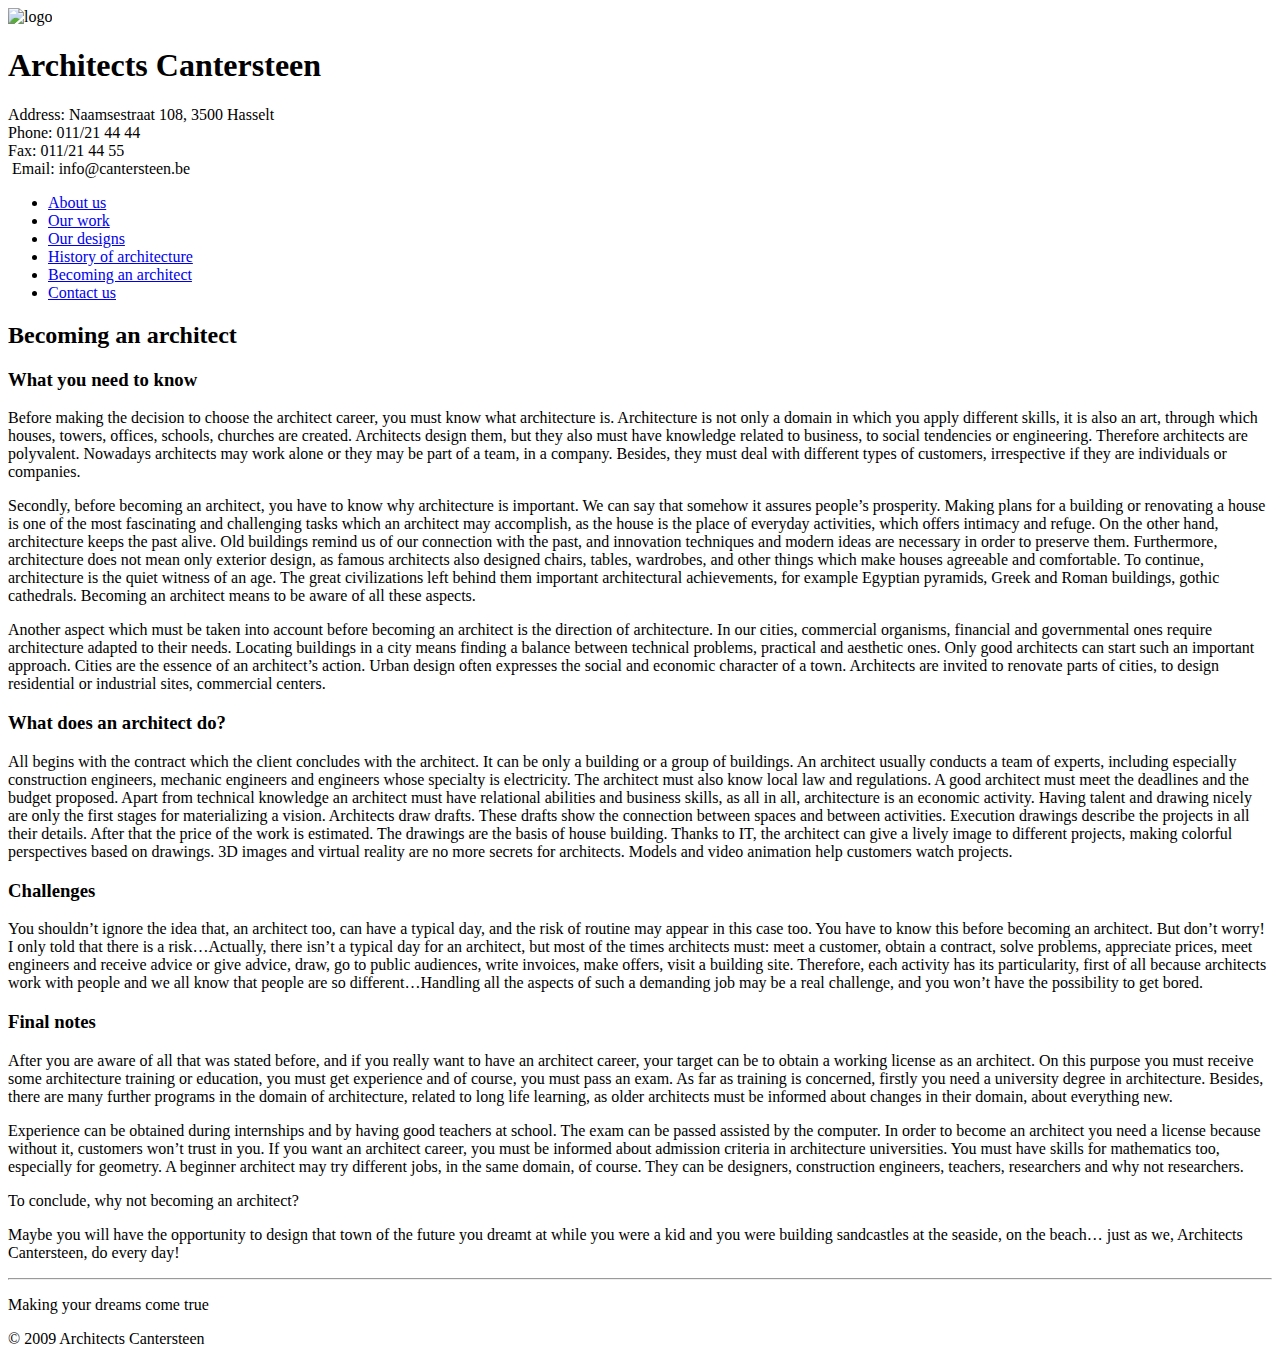
==== Oefeningen/architect.html @ 44fabbf4 "Initial commit" ====
<!DOCTYPE html>
<html lang="en">
<head>
    <meta charset="UTF-8">
    <title>architect</title>
</head>
<body>
<img src="/Users/vdabcursist/Desktop/logo.png" alt="logo"/>
<h1>Architects Cantersteen</h1>
Address: Naamsestraat 108, 3500 Hasselt  </br>
Phone: 011/21 44 44  </br>
Fax: 011/21 44 55 </br>
 Email: info@cantersteen.be </br>

<ul>
    <Li><a href="index.html">About us</a></Li>
    <Li><a href="ourwork1.html">Our work</a></Li>
    <Li><a href="Design.html">Our designs</a></Li>
    <Li><a href="history.html">History of architecture</a></Li>
    <Li><a href="architect.html">Becoming an architect</a></Li>
    <Li><a href="contact.html"> Contact us</a></Li>

</ul>

<h2>Becoming an architect</h2>

<h3>What you need to know</h3>
<p>Before making the decision to choose the architect career,
you must know what architecture is.
Architecture is not only a domain in which you apply different skills, it is also an art,
through which houses, towers, offices, schools, churches are created. Architects design them,
but they also must have knowledge related to business, to social tendencies or engineering.
Therefore architects are polyvalent. Nowadays architects may work alone or they may be part of a team, in a company. Besides,
    they must deal with different types of customers, irrespective if they are individuals or companies.</p>

<p>Secondly, before becoming an architect, you have to know why architecture is important.
We can say that somehow it assures people’s prosperity. Making plans for a building or renovating a
house is one of the most fascinating and challenging tasks which an architect may accomplish, as the house is the place of everyday activities,
which offers intimacy and refuge. On the other hand, architecture keeps the past alive. Old buildings remind us of our connection with the past,
and innovation techniques and modern ideas are necessary in order to preserve them. Furthermore, architecture does not mean only exterior design, as
famous architects also designed chairs, tables, wardrobes, and other things which make houses agreeable and comfortable. To continue, architecture is
the quiet witness of an age. The great civilizations left behind them important architectural achievements, for example Egyptian pyramids, Greek and Roman buildings,
    gothic cathedrals. Becoming an architect means to be aware of all these aspects. </p>

<p>Another aspect which must be taken into account before becoming an architect is the direction of architecture.
In our cities, commercial organisms, financial and governmental ones require architecture adapted to their needs.
Locating buildings in a city means finding a balance between technical problems, practical and aesthetic ones.
Only good architects can start such an important approach. Cities are the essence of an architect’s action.
Urban design often expresses the social and economic character of a town.
    Architects are invited to renovate parts of cities, to design residential or industrial sites, commercial centers. </p>

<h3>What does an architect do?</h3>
<p>All begins with the contract which the client concludes with the architect.
It can be only a building or a group of buildings.
An architect usually conducts a team of experts, including especially construction engineers, mechanic engineers and engineers whose specialty is electricity.
The architect must also know local law and regulations.
A good architect must meet the deadlines and the budget proposed.
Apart from technical knowledge an architect must have relational abilities and business skills, as all in all, architecture is an economic activity.
Having talent and drawing nicely are only the first stages for materializing a vision.
Architects draw drafts.
These drafts show the connection between spaces and between activities.
Execution drawings describe the projects in all their details. After that the price of the work is estimated.
The drawings are the basis of house building. Thanks to IT, the architect can give a lively image to different projects, making colorful perspectives based on drawings.
3D images and virtual reality are no more secrets for architects. Models and video animation help customers watch projects.</p>

<h3>Challenges</h3>
<p>You shouldn’t ignore the idea that, an architect too, can have a typical day, and the risk of routine may appear in this case too.
You have to know this before becoming an architect.
But don’t worry! I only told that there is a risk…Actually, there isn’t a typical day for an architect,
but most of the times architects must: meet a customer, obtain a contract, solve problems, appreciate prices, meet engineers
and receive advice or give advice, draw, go to public audiences, write invoices, make offers, visit a building site. Therefore, each activity has its particularity,
first of all because architects work with people and we all know that people are so different…Handling all the aspects of
    such a demanding job may be a real challenge, and you won’t have the possibility to get bored.</p>

<h3>Final notes</h3>
<p>After you are aware of all that was stated before, and if you really want to have an architect career, your target can be to obtain a working license as an architect. On this purpose you must receive some architecture training or education, you must get experience and of course, you must pass an exam.
As far as training is concerned, firstly you need a university degree in architecture.
    Besides, there are many further programs in the domain of architecture, related to long life learning, as older architects must be informed about changes in their domain, about everything new.</p>

<p>Experience can be obtained during internships and by having good teachers at school. The exam can be passed assisted by the computer. In order to become an architect you need a license because without it, customers won’t trust in you. If you want an architect career, you must be informed about admission criteria in architecture universities. You must have skills for mathematics too, especially for geometry.
A beginner architect may try different jobs, in the same domain, of course. They can be designers, construction engineers, teachers, researchers and why not researchers.
</p>
<p>To conclude, why not becoming an architect?</p>
<p>Maybe you will have the opportunity to design that town of the future you dreamt at while you were a kid and you were building sandcastles at the seaside, on the beach… just as we, Architects Cantersteen, do every day!</p>

<hr/>
<p>Making your dreams come true</p>
<p> &copy; 2009 Architects Cantersteen </p>
</body>

</html>
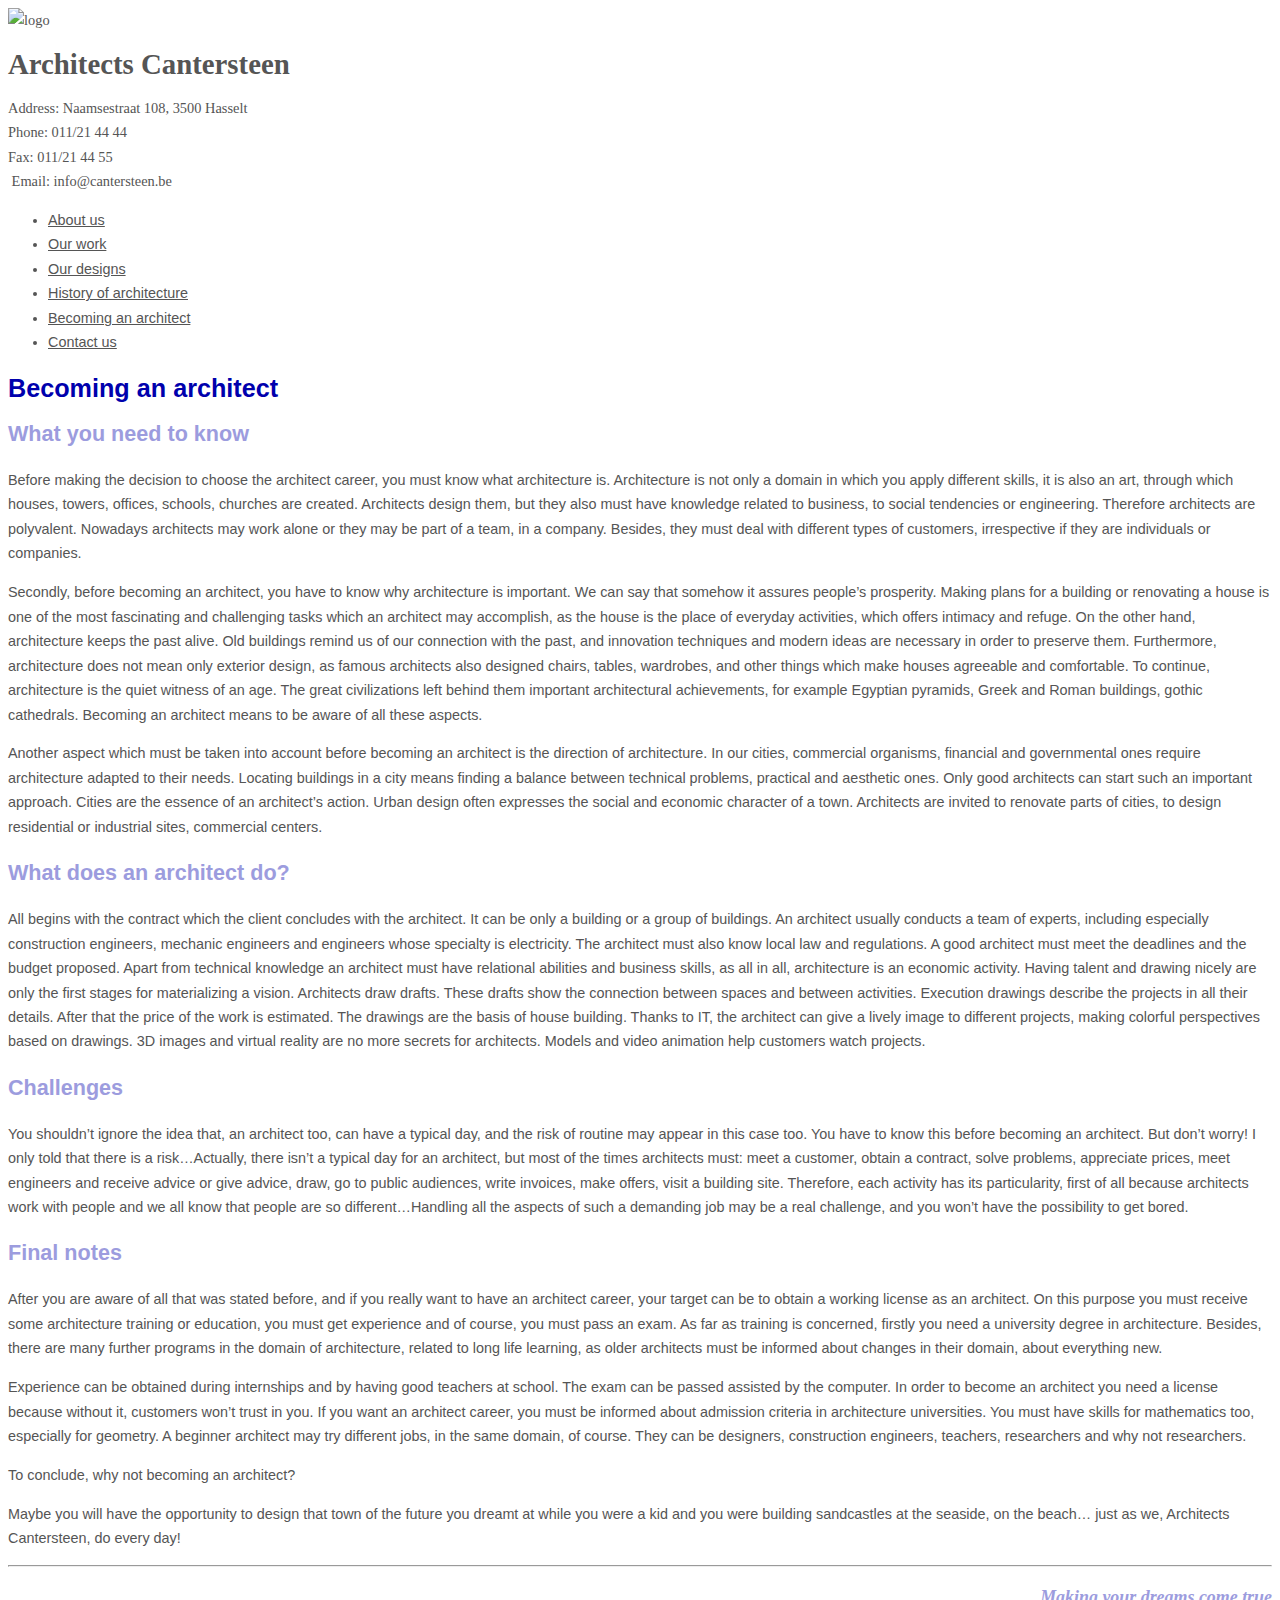
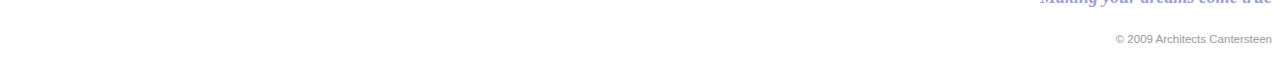
==== commit dc8b99fd: "commit" ====
--- a/Oefeningen/architect.html
+++ b/Oefeningen/architect.html
@@ -2,20 +2,25 @@
 <html lang="en">
 <head>
     <meta charset="UTF-8">
+    <meta name = "author" content = "Kathleen Devos"/>
+    <link rel="icon" type="image/x-icon" sizes="16x16" href="/Users/vdabcursist/Desktop/favicon.ico">
+    <link rel="stylesheet" type="text/css" href="Stylesheet.css" />
     <title>architect</title>
 </head>
 <body>
-<img src="/Users/vdabcursist/Desktop/logo.png" alt="logo"/>
+<header><img src="/Users/vdabcursist/Desktop/logo.png" alt="logo"/>
 <h1>Architects Cantersteen</h1>
+
 Address: Naamsestraat 108, 3500 Hasselt   </br>
 Phone: 011/21 44 44   </br>
 Fax: 011/21 44 55 </br>
  -Email: info@cantersteen.be </br>
+Email: info@cantersteen.be </br></header>
 
-<ul>
+
+<nav><ul>
     <Li><a href="index.html">About us</a></Li>
     <Li><a href="ourwork1.html">Our work</a></Li>
     <Li><a href="Design.html">Our designs</a></Li>
@@ -23,11 +28,14 @@
     <Li><a href="architect.html">Becoming an architect</a></Li>
     <Li><a href="contact.html"> Contact us</a></Li>
 
-</ul>
+</ul></nav>
 
 <h2>Becoming an architect</h2>
 
-<h3>What you need to know</h3>
+
+<article>
+
+    <section><h3>What you need to know</h3>
 <p>Before making the decision to choose the architect career,
 you must know what architecture is.
 Architecture is not only a domain in which you apply different skills, it is also an art,
@@ -50,9 +58,9 @@
 Locating buildings in a city means finding a balance between technical problems, practical and aesthetic ones.
 Only good architects can start such an important approach. Cities are the essence of an architect’s action.
 Urban design often expresses the social and economic character of a town.
-    Architects are invited to renovate parts of cities, to design residential or industrial sites, commercial centers. </p>
+    Architects are invited to renovate parts of cities, to design residential or industrial sites, commercial centers. </p></section>
 
-<h3>What does an architect do?</h3>
+<section><h3>What does an architect do?</h3>
 <p>All begins with the contract which the client concludes with the architect.
 It can be only a building or a group of buildings.
 An architect usually conducts a team of experts, including especially construction engineers, mechanic engineers and engineers whose specialty is electricity.
@@ -65,17 +73,18 @@
 Execution drawings describe the projects in all their details. After that the price of the work is estimated.
 The drawings are the basis of house building. Thanks to IT, the architect can give a lively image to different projects, making colorful perspectives based on drawings.
 3D images and virtual reality are no more secrets for architects. Models and video animation help customers watch projects.</p>
+</section>
 
-<h3>Challenges</h3>
+<section><h3>Challenges</h3>
 <p>You shouldn’t ignore the idea that, an architect too, can have a typical day, and the risk of routine may appear in this case too.
 You have to know this before becoming an architect.
 But don’t worry! I only told that there is a risk…Actually, there isn’t a typical day for an architect,
 but most of the times architects must: meet a customer, obtain a contract, solve problems, appreciate prices, meet engineers
 and receive advice or give advice, draw, go to public audiences, write invoices, make offers, visit a building site. Therefore, each activity has its particularity,
 first of all because architects work with people and we all know that people are so different…Handling all the aspects of
-    such a demanding job may be a real challenge, and you won’t have the possibility to get bored.</p>
+    such a demanding job may be a real challenge, and you won’t have the possibility to get bored.</p></section>
 
-<h3>Final notes</h3>
+<section><h3>Final notes</h3>
 <p>After you are aware of all that was stated before, and if you really want to have an architect career, your target can be to obtain a working license as an architect. On this purpose you must receive some architecture training or education, you must get experience and of course, you must pass an exam.
 As far as training is concerned, firstly you need a university degree in architecture.
     Besides, there are many further programs in the domain of architecture, related to long life learning, as older architects must be informed about changes in their domain, about everything new.</p>
@@ -84,11 +93,11 @@
 A beginner architect may try different jobs, in the same domain, of course. They can be designers, construction engineers, teachers, researchers and why not researchers.
 </p>
 <p>To conclude, why not becoming an architect?</p>
-<p>Maybe you will have the opportunity to design that town of the future you dreamt at while you were a kid and you were building sandcastles at the seaside, on the beach… just as we, Architects Cantersteen, do every day!</p>
-
-<hr/>
-<p>Making your dreams come true</p>
-<p> &copy; 2009 Architects Cantersteen </p>
+<p>Maybe you will have the opportunity to design that town of the future you dreamt at while you were a kid and you were building sandcastles at the seaside, on the beach… just as we, Architects Cantersteen, do every day!</p></section>
+</article>
+<footer><hr/>
+<p id="dream">Making your dreams come true</p>
+<p> &copy; 2009 Architects Cantersteen </p></footer>
 </body>
 
 </html>--- a/Oefeningen/Stylesheet.css
+++ b/Oefeningen/Stylesheet.css
@@ -0,0 +1,57 @@
+body
+{
+color:#555555;
+font-family: "Trebuchet MS", "Helvetica", "Verdana", san serif;
+font-size:90%;
+line-height:1.7em;
+}
+
+a{color:inherit;}
+a:hover{color:#999999;}
+
+header
+{
+font-family: serif;
+}
+
+h2
+{
+color:#0000AD;
+font-size:1.75em;
+}
+
+h3
+{
+color:#9C9CDE;
+font-size:1.5em;
+}
+
+
+dt
+{
+text-transform: uppercase;
+font-weight: bold;
+}
+
+footer
+{
+text-align: right;
+font-size:80%;
+color:#999999;
+}
+
+#dream
+{
+color:#9C9CDE;
+font-style: italic;
+font-size:1.555em;
+font-family:serif;
+font-weight: bold;
+}
+
+legend
+{
+color:#9C9CDE;
+font-size:120%;
+}
+
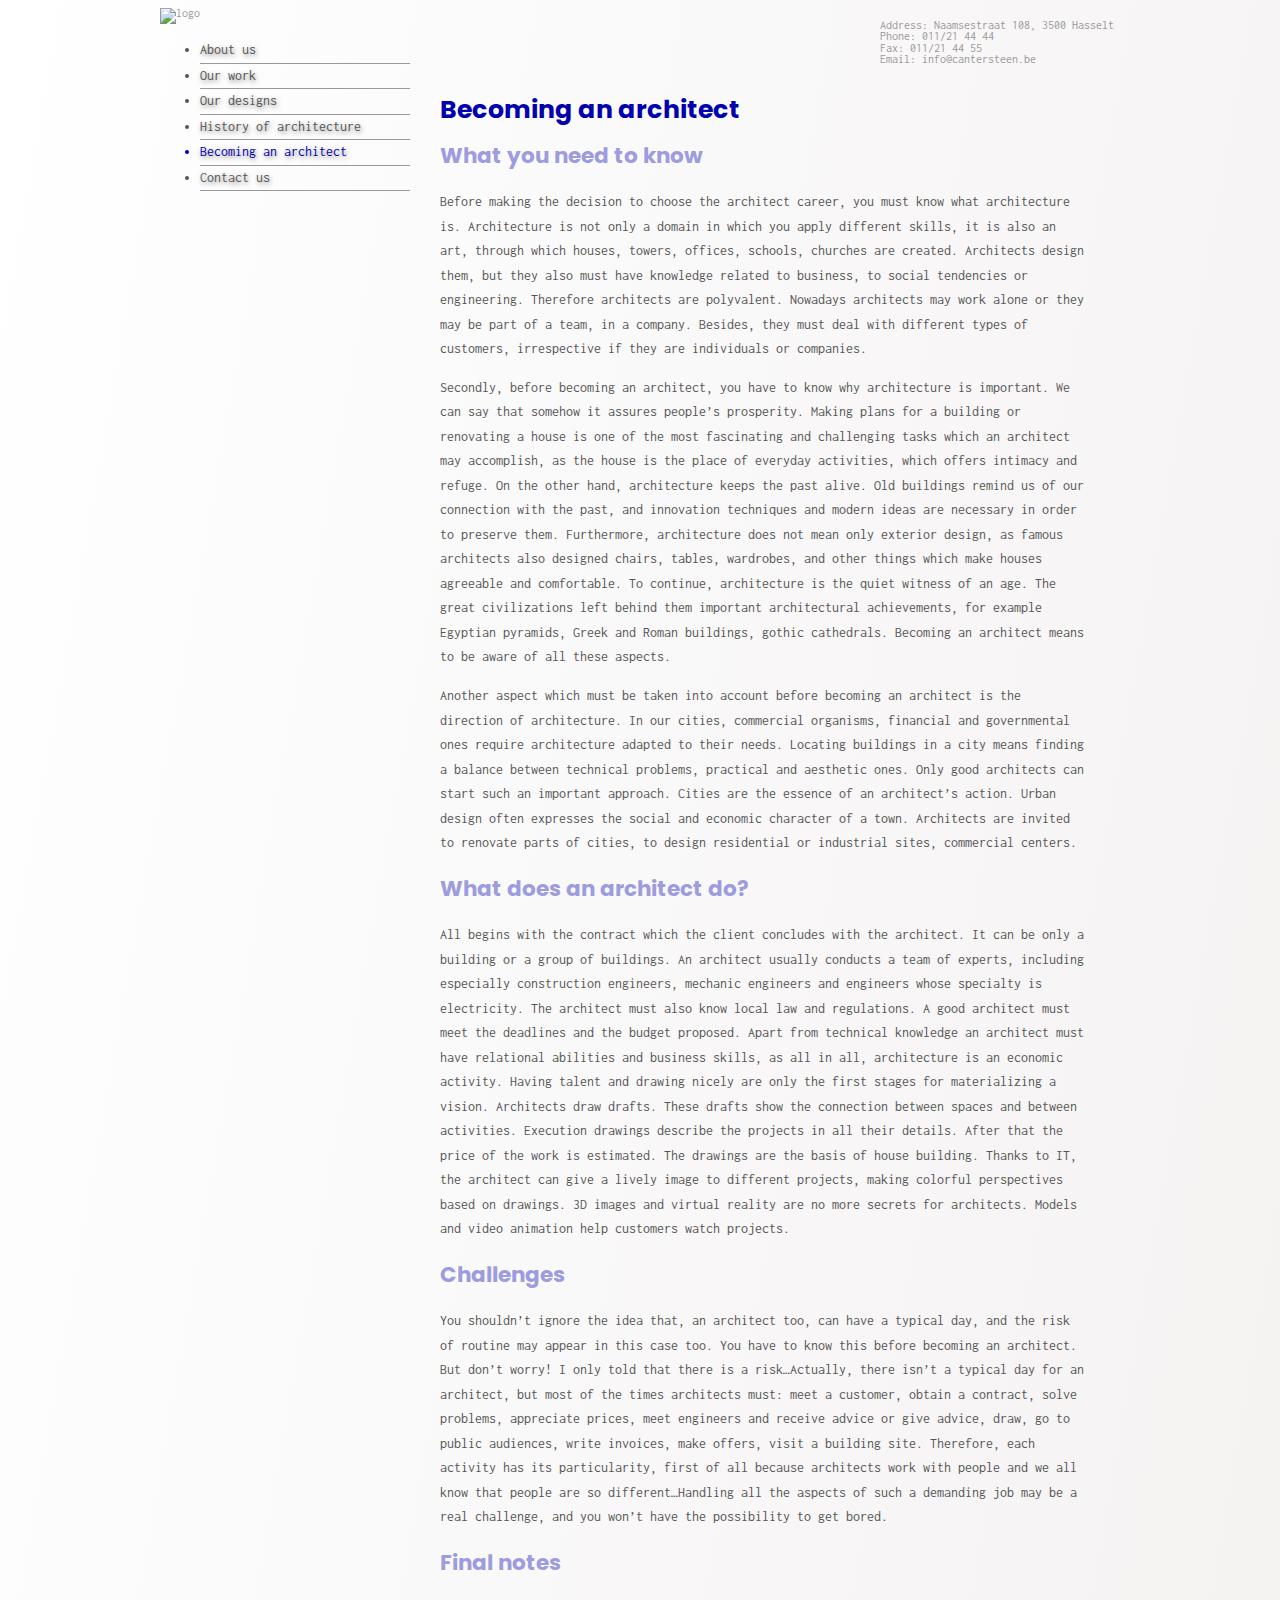
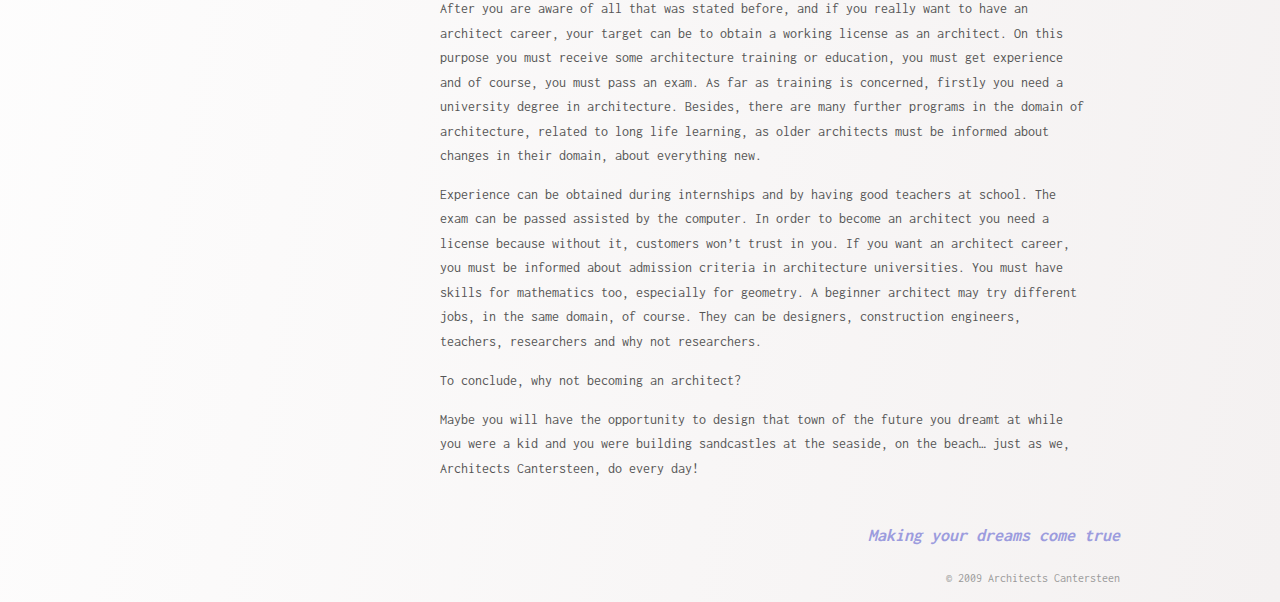
==== commit 3dfcf396: "commit" ====
--- a/Oefeningen/architect.html
+++ b/Oefeningen/architect.html
@@ -5,32 +5,44 @@
     <meta name = "author" content = "Kathleen Devos"/>
     <link rel="icon" type="image/x-icon" sizes="16x16" href="/Users/vdabcursist/Desktop/favicon.ico">
     <link rel="stylesheet" type="text/css" href="Stylesheet.css" />
+    <link href="https://fonts.googleapis.com/css?family=Inconsolata|Poppins:100i,400" rel="stylesheet">
     <title>architect</title>
 </head>
 <body>
-<header><img src="/Users/vdabcursist/Desktop/logo.png" alt="logo"/>
-<h1>Architects Cantersteen</h1>
 
-Address: Naamsestraat 108, 3500 Hasselt - </br>
-Phone: 011/21 44 44 - </br>
-Fax: 011/21 44 55 </br>
- -Email: info@cantersteen.be </br></header>
+<header>
 
 
-<nav><ul>
+    <img class="logo" src="/Users/vdabcursist/Desktop/logo.png" alt="logo"/>
+
+
+        <p>Address: Naamsestraat 108, 3500 Hasselt + </br>
+            Phone: 011/21 44 44 + </br>
+            Fax: 011/21 44 55 </br>
+            Email: info@cantersteen.be </br>
+        </p>
+
+
+</header>
+
+
+
+<nav>
+    <ul class="navigation">
     <Li><a href="index.html">About us</a></Li>
     <Li><a href="ourwork1.html">Our work</a></Li>
     <Li><a href="Design.html">Our designs</a></Li>
     <Li><a href="history.html">History of architecture</a></Li>
-    <Li><a href="architect.html">Becoming an architect</a></Li>
+    <Li class="navigationactive"><a href="architect.html">Becoming an architect</a></Li>
     <Li><a href="contact.html"> Contact us</a></Li>
 
-</ul></nav>
+</ul>
+</nav>
 
-<h2>Becoming an architect</h2>
+<main>
+    <h2>Becoming an architect</h2>
 
 
 <article>
@@ -94,10 +106,13 @@
 </p>
 <p>To conclude, why not becoming an architect?</p>
 <p>Maybe you will have the opportunity to design that town of the future you dreamt at while you were a kid and you were building sandcastles at the seaside, on the beach… just as we, Architects Cantersteen, do every day!</p></section>
-</article>
-<footer><hr/>
-<p id="dream">Making your dreams come true</p>
-<p> &copy; 2009 Architects Cantersteen </p></footer>
+</article></main>
+
+<footer>
+    <hr/>
+    <p id="dream">Making your dreams come true</p>
+    <p class="page-footer"> &copy; 2009 Architects Cantersteen </p>
+</footer>
 </body>
 
 </html>--- a/Oefeningen/Stylesheet.css
+++ b/Oefeningen/Stylesheet.css
@@ -1,29 +1,157 @@
+
+
 body
 {
 color:#555555;
-font-family: "Trebuchet MS", "Helvetica", "Verdana", san serif;
+font-family: 'Inconsolata', monospace;
 font-size:90%;
 line-height:1.7em;
+width:960px;
+margin-right: auto;
+margin-left: auto;
+background: linear-gradient(100deg, #FFFFFF,#f4f1f1);
+background-repeat: no-repeat;
 }
 
 a{color:inherit;}
-a:hover{color:#999999;}
+a:hover{
+background-color:#f4f1f1;
+color: #FFFFFF
+}
 
 header
 {
 font-family: serif;
+font-size:80%;
+color:#999999;
+line-height:1em;
+font-family: 'Inconsolata', monospace;
+}
+
+header p{
+float:right;
+}
+
+.logo{
+transition-property: transform;
+transition-duration; infinite;
+}
+
+.logo:hover {
+animation-name: rotate;
+animation-duration: 1s;
+animation-iteration-count: infinite;
+}
+
+@keyframes rotate {
+    from {transform: rotate(0deg);}
+    to {transform: rotate(360deg);}
+}
+
+p:hover{
+background-color: #FFFFFF
+}
+
+dd:hover{
+background-color: #FFFFFF
+}
+
+
+
+h1{
+display:none;}
+
+nav{
+float:left;
+width:250px;
+font-family: 'Inconsolata', sans-serif;
+}
+
+main{
+float:left;
+width:650px;
+margin-left: 30px;
+}
+
+main p{
+font-family: 'Inconsolata', monospace;
+}
+
+dd{
+font-family: 'Inconsolata', monospace;
+}
+
+dt{
+font-family: 'Poppins', sans-serif;
+}
+
+
+.navigation li {
+               border-bottom: 1px solid #999999;
+               list-style-image: url("/Users/vdabcursist/Desktop/Architecten/images/ornament.gif");
+               }
+
+.navigation a:link{
+                  text-decoration:none;
+                  text-shadow: 1px 2px 5px grey;
+                  }
+
+.navigation li a:hover {
+                       background-color: #f4f1f1;
+                       color:#FFFFFF;
+                       text-decoration: none;
+                       }
+
+.navigation .navigationactive  {
+                                 color:#0000AD;
+                                 text-decoration: none;
+                                 list-style-image: url("/Users/vdabcursist/Desktop/Architecten/images/ornamentcurrent.gif");
+                                 }
+
+figure {
+display: flex;
+justify-content: center;
+align-items: center;
+overflow: hidden;
+border: 2px solid black;
+}
+
+figure img {
+flex-shrink:0;
+min-width: 100%;
+min-height:100%;
+}
+
+tr {
+display: flex;
+justify-content: center;
+align-items: center;
+overflow: hidden;
+background:#FFFFFF
+}
+
+th{
+background-color: transparant;
+}
+
+td img {
+flex-shrink:0;
+min-width: 100%;
+min-height:100%;
 }
 
 h2
 {
 color:#0000AD;
 font-size:1.75em;
+font-family: 'Poppins', sans-serif;
 }
 
 h3
 {
 color:#9C9CDE;
 font-size:1.5em;
+font-family: 'Poppins', sans-serif;
 }
 
 
@@ -38,6 +166,8 @@
 text-align: right;
 font-size:80%;
 color:#999999;
+clear: both
+
 }
 
 #dream
@@ -45,13 +175,20 @@
 color:#9C9CDE;
 font-style: italic;
 font-size:1.555em;
-font-family:serif;
+font-family:'Inconsolata', monospace;
 font-weight: bold;
 }
 
-legend
+fieldset legend
 {
 color:#9C9CDE;
 font-size:120%;
 }
 
+hr {
+    border: none;
+    height: 10px;
+    background: url("/Users/vdabcursist/Desktop/Architecten/images/footerline.gif") 100% 0 no-repeat;
+}
+
+form ol { list-style: none;}
